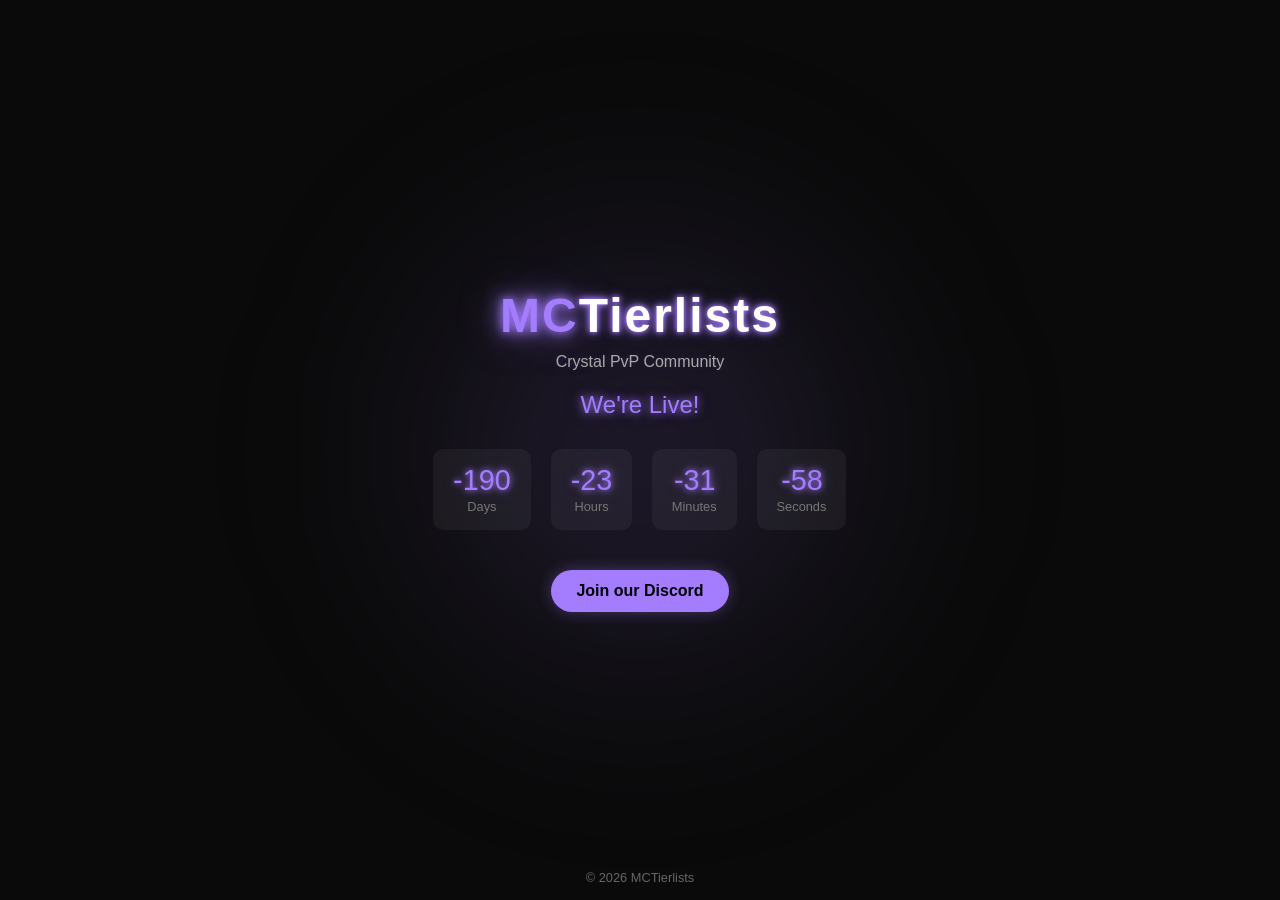
==== index.html @ 79970009 "Initial Commit" ====
<!DOCTYPE html>
<html lang="en">
<head>
<meta charset="UTF-8">
<meta name="viewport" content="width=device-width, initial-scale=1.0">
<title>MCTierlists - Coming Soon</title>

<style>
    * {
        margin: 0;
        padding: 0;
        box-sizing: border-box;
        font-family: 'Segoe UI', sans-serif;
    }

    body {
        background: #0a0a0a;
        color: white;
        height: 100vh;
        display: flex;
        justify-content: center;
        align-items: center;
        overflow: hidden;
    }

    /* Background glow */
    .bg-glow {
        position: absolute;
        width: 600px;
        height: 600px;
        background: radial-gradient(circle, #a47dff33, transparent 70%);
        filter: blur(100px);
        animation: float 6s ease-in-out infinite;
    }

    @keyframes float {
        0%, 100% { transform: translateY(0); }
        50% { transform: translateY(-30px); }
    }

    .container {
        text-align: center;
        z-index: 2;
        padding: 20px;
    }

    h1 {
    font-size: 3rem;
    letter-spacing: 2px;
    margin-bottom: 10px;
    color: #ffffff;

    /* Glow effect */
    text-shadow:
        0 0 5px #a47dff,
        0 0 10px #a47dff,
        0 0 20px #a47dff44;

    /* Smooth entrance */
    animation: fadeUp 1s ease forwards;
}

    h1 span {
    color: #a47dff;

    text-shadow:
        0 0 10px #a47dff,
        0 0 20px #a47dff,
        0 0 40px #a47dff88;
}

    p.subtitle {
        color: #aaa;
        margin-bottom: 20px;
    }

    .subtitle {
    color: #aaa;
    margin-bottom: 20px;

    text-shadow: 0 0 8px rgba(164, 125, 255, 0.2);
}   

    .coming {
    font-size: 1.5rem;
    margin-bottom: 30px;
    color: #a47dff;

    text-shadow:
        0 0 8px #a47dff,
        0 0 20px #a47dff55;

    animation: pulseGlow 2s infinite ease-in-out;
}

@keyframes pulseGlow {
    0%, 100% {
        text-shadow:
            0 0 8px #a47dff,
            0 0 20px #a47dff55;
    }
    50% {
        text-shadow:
            0 0 15px #a47dff,
            0 0 35px #a47dff;
    }
}

    /* Countdown */
    .countdown {
        display: flex;
        justify-content: center;
        gap: 20px;
        margin-bottom: 40px;
    }

    .time-box {
        background: rgba(255,255,255,0.05);
        padding: 15px 20px;
        border-radius: 10px;
        backdrop-filter: blur(10px);
    }

    .time-box span {
    display: block;
    font-size: 1.8rem;
    color: #a47dff;

    text-shadow:
        0 0 6px #a47dff,
        0 0 15px #a47dff66;
}

    .time-box small {
        color: #777;
        font-size: 0.8rem;
    }

    @keyframes fadeUp {
    from {
        opacity: 0;
        transform: translateY(20px);
    }
    to {
        opacity: 1;
        transform: translateY(0);
    }
}

    /* Button */
    .discord-btn {
        display: inline-flex;
        align-items: center;
        gap: 10px;
        padding: 12px 25px;
        background: #a47dff;
        color: black;
        text-decoration: none;
        border-radius: 30px;
        font-weight: bold;
        transition: 0.3s;
        box-shadow: 0 0 15px #a47dff55;
    }

    .discord-btn:hover {
        transform: translateY(-3px);
        box-shadow: 0 0 25px #a47dff;
    }

    footer {
        position: absolute;
        bottom: 15px;
        font-size: 0.8rem;
        color: #666;
    }

    @media (max-width: 600px) {
        h1 { font-size: 2rem; }
        .countdown { gap: 10px; }
        .time-box { padding: 10px; }
    }
</style>
</head>

<body>

<div class="bg-glow"></div>

<div class="container">
    <h1><span>MC</span>Tierlists</h1>
    <p class="subtitle">Crystal PvP Community</p>

    <div class="coming">Coming Soon</div>

    <div class="countdown">
        <div class="time-box">
            <span id="days">00</span>
            <small>Days</small>
        </div>
        <div class="time-box">
            <span id="hours">00</span>
            <small>Hours</small>
        </div>
        <div class="time-box">
            <span id="minutes">00</span>
            <small>Minutes</small>
        </div>
        <div class="time-box">
            <span id="seconds">00</span>
            <small>Seconds</small>
        </div>
    </div>

    <a href="https://discord.gg/yourlink" target="_blank" class="discord-btn">
        Join our Discord
    </a>
</div>

<footer>
    © 2026 MCTierlists
</footer>

<script>
    const launchDate = new Date("May 30, 2026 00:00:00").getTime();

    const timer = setInterval(function() {
        const now = new Date().getTime();
        const distance = launchDate - now;

        const days = Math.floor(distance / (1000 * 60 * 60 * 24));
        const hours = Math.floor((distance / (1000 * 60 * 60)) % 24);
        const minutes = Math.floor((distance / (1000 * 60)) % 60);
        const seconds = Math.floor((distance / 1000) % 60);

        document.getElementById("days").innerText = days;
        document.getElementById("hours").innerText = hours;
        document.getElementById("minutes").innerText = minutes;
        document.getElementById("seconds").innerText = seconds;

        if (distance < 0) {
            clearInterval(timer);
            document.querySelector(".coming").innerText = "We're Live!";
        }
    }, 1000);
</script>

</body>
</html>
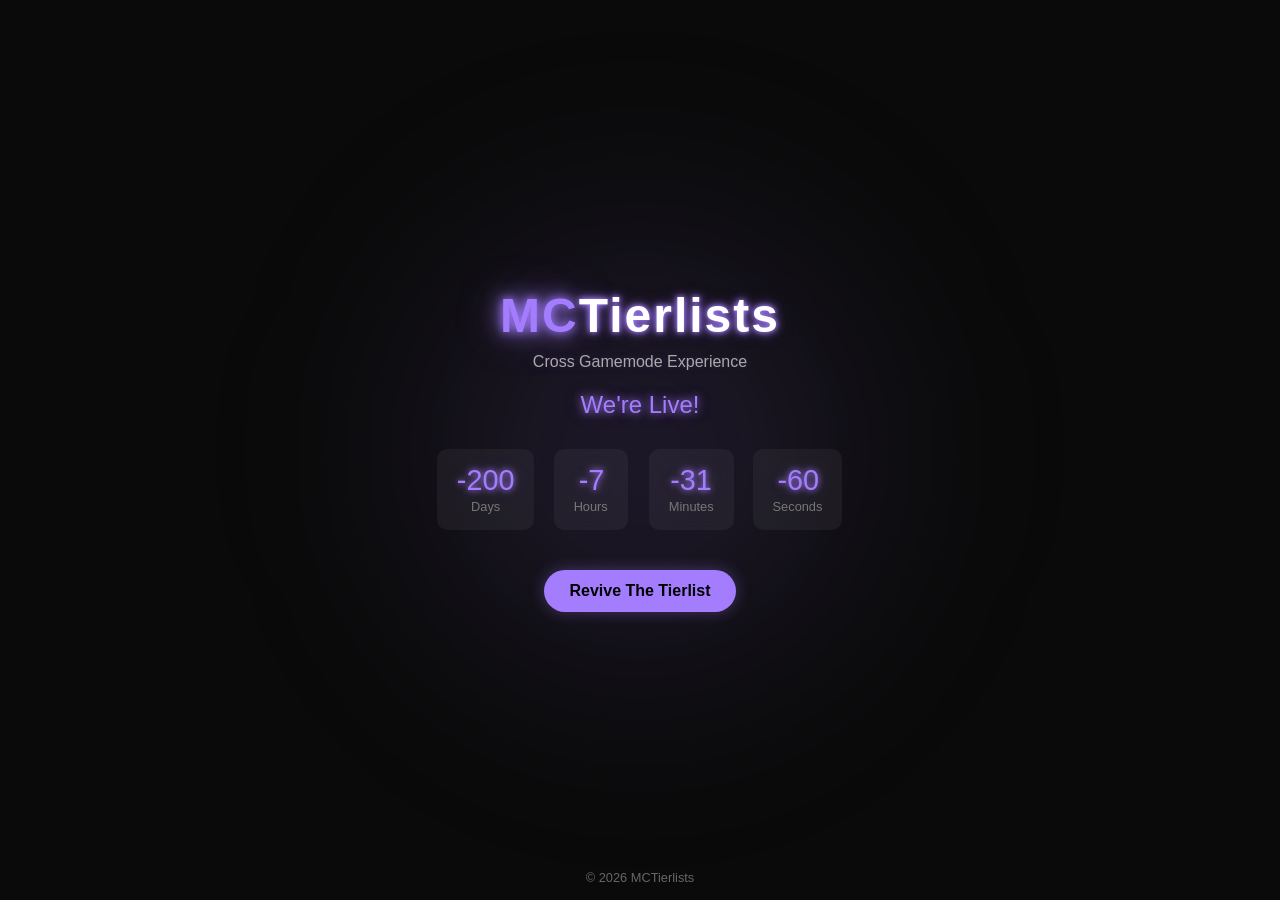
==== commit be5a0bf1: "Update" ====
--- a/index.html
+++ b/index.html
@@ -188,7 +188,7 @@
 
 <div class="container">
     <h1><span>MC</span>Tierlists</h1>
-    <p class="subtitle">Crystal PvP Community</p>
+    <p class="subtitle">Cross Gamemode Experience</p>
 
     <div class="coming">Coming Soon</div>
 
@@ -211,8 +211,8 @@
         </div>
     </div>
 
-    <a href="https://discord.gg/yourlink" target="_blank" class="discord-btn">
-        Join our Discord
+    <a href="https://discord.gg/mctierlists" target="_blank" class="discord-btn">
+        Revive The Tierlist
     </a>
 </div>
 
@@ -221,7 +221,7 @@
 </footer>
 
 <script>
-    const launchDate = new Date("May 30, 2026 00:00:00").getTime();
+    const launchDate = new Date("May 20, 2026 16:00:00").getTime();
 
     const timer = setInterval(function() {
         const now = new Date().getTime();
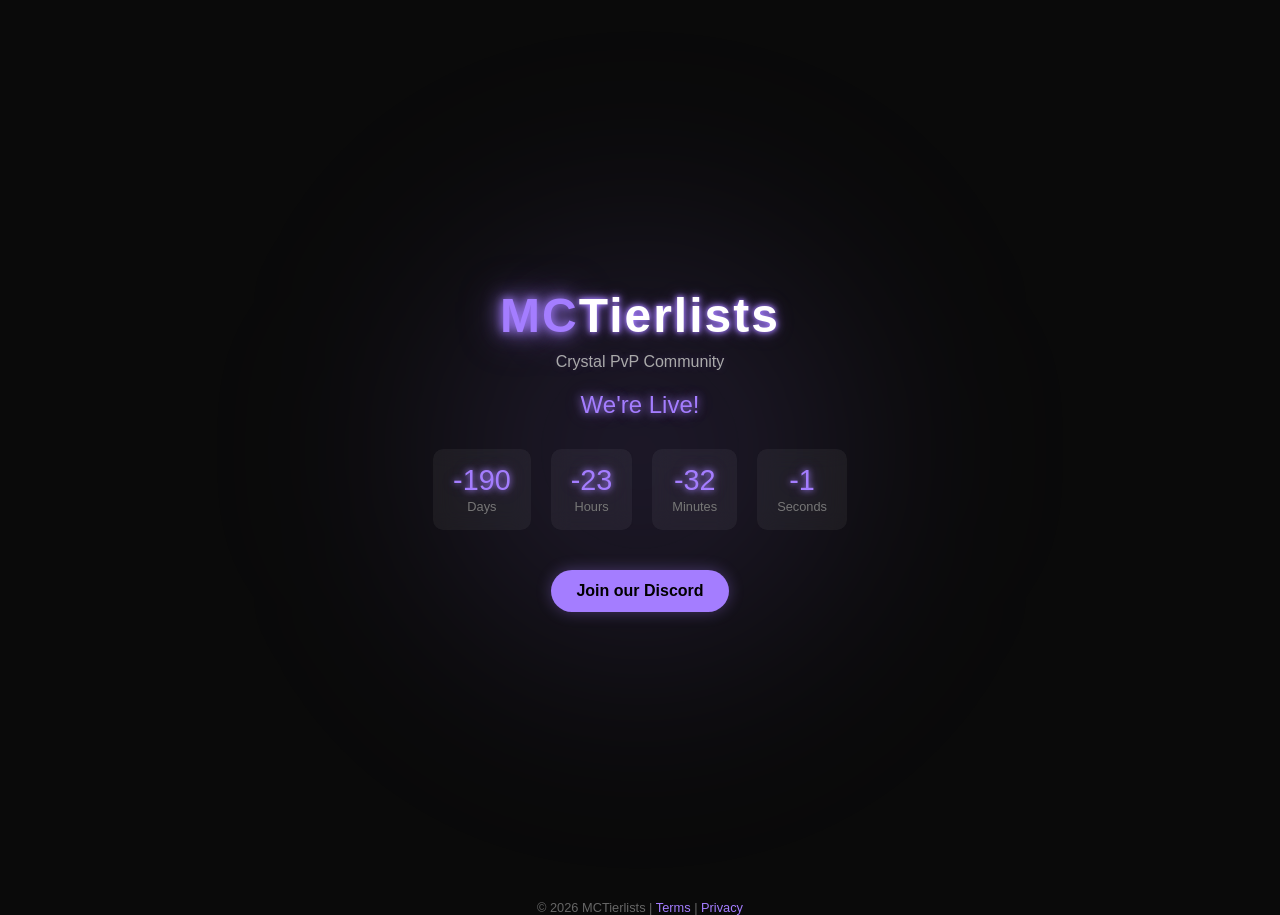
==== commit 33427ed4: "Updated several features + Added loading, TOS and Privacy" ====
--- a/index.html
+++ b/index.html
@@ -5,244 +5,58 @@
 <meta name="viewport" content="width=device-width, initial-scale=1.0">
 <title>MCTierlists - Coming Soon</title>
 
-<style>
-    * {
-        margin: 0;
-        padding: 0;
-        box-sizing: border-box;
-        font-family: 'Segoe UI', sans-serif;
-    }
-
-    body {
-        background: #0a0a0a;
-        color: white;
-        height: 100vh;
-        display: flex;
-        justify-content: center;
-        align-items: center;
-        overflow: hidden;
-    }
-
-    /* Background glow */
-    .bg-glow {
-        position: absolute;
-        width: 600px;
-        height: 600px;
-        background: radial-gradient(circle, #a47dff33, transparent 70%);
-        filter: blur(100px);
-        animation: float 6s ease-in-out infinite;
-    }
-
-    @keyframes float {
-        0%, 100% { transform: translateY(0); }
-        50% { transform: translateY(-30px); }
-    }
-
-    .container {
-        text-align: center;
-        z-index: 2;
-        padding: 20px;
-    }
-
-    h1 {
-    font-size: 3rem;
-    letter-spacing: 2px;
-    margin-bottom: 10px;
-    color: #ffffff;
-
-    /* Glow effect */
-    text-shadow:
-        0 0 5px #a47dff,
-        0 0 10px #a47dff,
-        0 0 20px #a47dff44;
-
-    /* Smooth entrance */
-    animation: fadeUp 1s ease forwards;
-}
-
-    h1 span {
-    color: #a47dff;
-
-    text-shadow:
-        0 0 10px #a47dff,
-        0 0 20px #a47dff,
-        0 0 40px #a47dff88;
-}
-
-    p.subtitle {
-        color: #aaa;
-        margin-bottom: 20px;
-    }
-
-    .subtitle {
-    color: #aaa;
-    margin-bottom: 20px;
-
-    text-shadow: 0 0 8px rgba(164, 125, 255, 0.2);
-}   
-
-    .coming {
-    font-size: 1.5rem;
-    margin-bottom: 30px;
-    color: #a47dff;
-
-    text-shadow:
-        0 0 8px #a47dff,
-        0 0 20px #a47dff55;
-
-    animation: pulseGlow 2s infinite ease-in-out;
-}
-
-@keyframes pulseGlow {
-    0%, 100% {
-        text-shadow:
-            0 0 8px #a47dff,
-            0 0 20px #a47dff55;
-    }
-    50% {
-        text-shadow:
-            0 0 15px #a47dff,
-            0 0 35px #a47dff;
-    }
-}
-
-    /* Countdown */
-    .countdown {
-        display: flex;
-        justify-content: center;
-        gap: 20px;
-        margin-bottom: 40px;
-    }
-
-    .time-box {
-        background: rgba(255,255,255,0.05);
-        padding: 15px 20px;
-        border-radius: 10px;
-        backdrop-filter: blur(10px);
-    }
-
-    .time-box span {
-    display: block;
-    font-size: 1.8rem;
-    color: #a47dff;
-
-    text-shadow:
-        0 0 6px #a47dff,
-        0 0 15px #a47dff66;
-}
-
-    .time-box small {
-        color: #777;
-        font-size: 0.8rem;
-    }
-
-    @keyframes fadeUp {
-    from {
-        opacity: 0;
-        transform: translateY(20px);
-    }
-    to {
-        opacity: 1;
-        transform: translateY(0);
-    }
-}
-
-    /* Button */
-    .discord-btn {
-        display: inline-flex;
-        align-items: center;
-        gap: 10px;
-        padding: 12px 25px;
-        background: #a47dff;
-        color: black;
-        text-decoration: none;
-        border-radius: 30px;
-        font-weight: bold;
-        transition: 0.3s;
-        box-shadow: 0 0 15px #a47dff55;
-    }
-
-    .discord-btn:hover {
-        transform: translateY(-3px);
-        box-shadow: 0 0 25px #a47dff;
-    }
-
-    footer {
-        position: absolute;
-        bottom: 15px;
-        font-size: 0.8rem;
-        color: #666;
-    }
-
-    @media (max-width: 600px) {
-        h1 { font-size: 2rem; }
-        .countdown { gap: 10px; }
-        .time-box { padding: 10px; }
-    }
-</style>
+<link rel="stylesheet" href="style.css">
 </head>
 
 <body>
 
-<div class="bg-glow"></div>
+<div id="loader">
+    <div class="loader-content">
+        <h1><span>MC</span>Tierlists</h1>
+        <div class="spinner"></div>
+    </div>
+</div>
 
-<div class="container">
-    <h1><span>MC</span>Tierlists</h1>
-    <p class="subtitle">Cross Gamemode Experience</p>
+<div class="landing">
+    <div class="bg-glow"></div>
 
-    <div class="coming">Coming Soon</div>
+    <div class="container">
+        <h1><span>MC</span>Tierlists</h1>
+        <p class="subtitle">Crystal PvP Community</p>
 
-    <div class="countdown">
-        <div class="time-box">
-            <span id="days">00</span>
-            <small>Days</small>
+        <div class="coming">Coming Soon</div>
+
+        <div class="countdown">
+            <div class="time-box">
+                <span id="days">00</span>
+                <small>Days</small>
+            </div>
+            <div class="time-box">
+                <span id="hours">00</span>
+                <small>Hours</small>
+            </div>
+            <div class="time-box">
+                <span id="minutes">00</span>
+                <small>Minutes</small>
+            </div>
+            <div class="time-box">
+                <span id="seconds">00</span>
+                <small>Seconds</small>
+            </div>
         </div>
-        <div class="time-box">
-            <span id="hours">00</span>
-            <small>Hours</small>
-        </div>
-        <div class="time-box">
-            <span id="minutes">00</span>
-            <small>Minutes</small>
-        </div>
-        <div class="time-box">
-            <span id="seconds">00</span>
-            <small>Seconds</small>
-        </div>
+
+        <a href="https://discord.gg/vanillatierlist" target="_blank" class="discord-btn">
+            Join our Discord
+        </a>
     </div>
-
-    <a href="https://discord.gg/mctierlists" target="_blank" class="discord-btn">
-        Revive The Tierlist
-    </a>
 </div>
 
 <footer>
-    © 2026 MCTierlists
+    © 2026 MCTierlists |
+    <a href="tos.html">Terms</a> |
+    <a href="privacy.html">Privacy</a>
 </footer>
 
-<script>
-    const launchDate = new Date("May 20, 2026 16:00:00").getTime();
-
-    const timer = setInterval(function() {
-        const now = new Date().getTime();
-        const distance = launchDate - now;
-
-        const days = Math.floor(distance / (1000 * 60 * 60 * 24));
-        const hours = Math.floor((distance / (1000 * 60 * 60)) % 24);
-        const minutes = Math.floor((distance / (1000 * 60)) % 60);
-        const seconds = Math.floor((distance / 1000) % 60);
-
-        document.getElementById("days").innerText = days;
-        document.getElementById("hours").innerText = hours;
-        document.getElementById("minutes").innerText = minutes;
-        document.getElementById("seconds").innerText = seconds;
-
-        if (distance < 0) {
-            clearInterval(timer);
-            document.querySelector(".coming").innerText = "We're Live!";
-        }
-    }, 1000);
-</script>
-
+<script src="script.js"></script>
 </body>
 </html>
--- a/style.css
+++ b/style.css
@@ -0,0 +1,203 @@
+* {
+    margin: 0;
+    padding: 0;
+    box-sizing: border-box;
+    font-family: 'Segoe UI', sans-serif;
+}
+
+body {
+    background: #0a0a0a;
+    color: white;
+    min-height: 100vh;
+}
+
+#loader {
+    position: fixed;
+    top: 0;
+    left: 0;
+    width: 100%;
+    height: 100vh;
+    display: flex;
+    justify-content: center;
+    align-items: center;
+    background: #0a0a0a;
+    z-index: 9999;
+}
+
+.loader-content {
+    text-align: center;
+}
+
+.loader-content h1 {
+    margin-bottom: 20px;
+    color: white;
+    text-shadow:
+        0 0 10px #a47dff,
+        0 0 30px #a47dff;
+}
+
+.spinner {
+    width: 40px;
+    height: 40px;
+    border: 3px solid #222;
+    border-top: 3px solid #a47dff;
+    border-radius: 50%;
+    animation: spin 1s linear infinite;
+}
+
+@keyframes spin {
+    to { transform: rotate(360deg); }
+}
+
+.bg-glow {
+    position: absolute;
+    width: 600px;
+    height: 600px;
+    background: radial-gradient(circle, #a47dff33, transparent 70%);
+    filter: blur(100px);
+    animation: float 6s ease-in-out infinite;
+}
+
+@keyframes float {
+    0%, 100% { transform: translateY(0); }
+    50% { transform: translateY(-30px); }
+}
+
+.landing {
+    height: 100vh;
+    display: flex;
+    justify-content: center;
+    align-items: center;
+    overflow: hidden;
+}
+
+.container {
+    text-align: center;
+    z-index: 2;
+    padding: 20px;
+}
+
+h1 {
+    font-size: 3rem;
+    letter-spacing: 2px;
+    margin-bottom: 10px;
+    text-shadow:
+        0 0 5px #a47dff,
+        0 0 10px #a47dff,
+        0 0 20px #a47dff44;
+    animation: fadeUp 1s ease forwards;
+}
+
+h1 span {
+    color: #a47dff;
+    text-shadow:
+        0 0 10px #a47dff,
+        0 0 20px #a47dff,
+        0 0 40px #a47dff88;
+}
+
+.subtitle {
+    color: #aaa;
+    margin-bottom: 20px;
+    text-shadow: 0 0 8px rgba(164, 125, 255, 0.2);
+}
+
+.coming {
+    font-size: 1.5rem;
+    margin-bottom: 30px;
+    color: #a47dff;
+    text-shadow:
+        0 0 8px #a47dff,
+        0 0 20px #a47dff55;
+    animation: pulseGlow 2s infinite ease-in-out;
+}
+
+@keyframes pulseGlow {
+    0%, 100% {
+        text-shadow:
+            0 0 8px #a47dff,
+            0 0 20px #a47dff55;
+    }
+    50% {
+        text-shadow:
+            0 0 15px #a47dff,
+            0 0 35px #a47dff;
+    }
+}
+
+.countdown {
+    display: flex;
+    justify-content: center;
+    gap: 20px;
+    margin-bottom: 40px;
+}
+
+.time-box {
+    background: rgba(255,255,255,0.05);
+    padding: 15px 20px;
+    border-radius: 10px;
+    backdrop-filter: blur(10px);
+}
+
+.time-box span {
+    display: block;
+    font-size: 1.8rem;
+    color: #a47dff;
+    text-shadow:
+        0 0 6px #a47dff,
+        0 0 15px #a47dff66;
+}
+
+.time-box small {
+    color: #777;
+    font-size: 0.8rem;
+}
+
+.discord-btn {
+    display: inline-flex;
+    align-items: center;
+    gap: 10px;
+    padding: 12px 25px;
+    background: #a47dff;
+    color: black;
+    text-decoration: none;
+    border-radius: 30px;
+    font-weight: bold;
+    transition: 0.3s;
+    box-shadow: 0 0 15px #a47dff55;
+}
+
+.discord-btn:hover {
+    transform: translateY(-3px);
+    box-shadow: 0 0 25px #a47dff;
+}
+
+footer {
+    bottom: 15px;
+    width: 100%;
+    text-align: center;
+    font-size: 0.8rem;
+    color: #666;
+}
+
+footer a {
+    color: #a47dff;
+    text-decoration: none;
+}
+
+@keyframes fadeUp {
+    from {
+        opacity: 0;
+        transform: translateY(20px);
+    }
+    to {
+        opacity: 1;
+        transform: translateY(0);
+    }
+}
+
+@media (max-width: 600px) {
+    h1 { font-size: 2rem; }
+    .countdown { gap: 10px; }
+    .time-box { padding: 10px; }
+}
